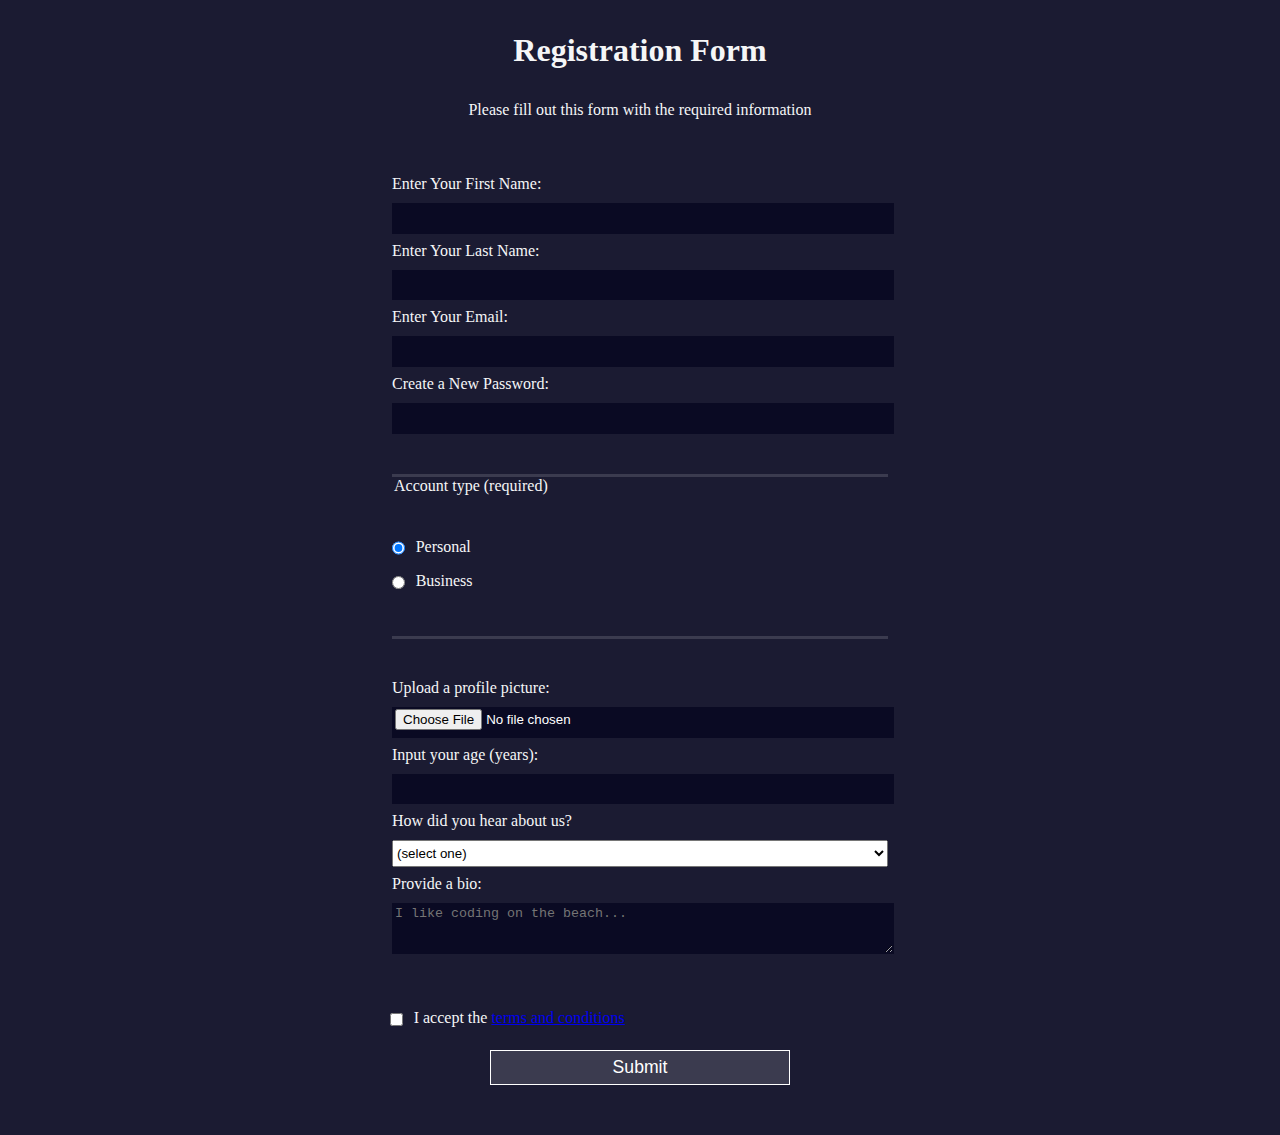
==== index.html @ 86ee51d6 "se agrega index y styles" ====
<!DOCTYPE html>
<html lang="en">
  <head>
    <meta charset="UTF-8">
    <title>Registration Form</title>
    <link rel="stylesheet" href="styles.css" />
  </head>
  <body>
    <h1>Registration Form</h1>
    <p>Please fill out this form with the required information</p>
    <form method="post" action='https://register-demo.freecodecamp.org'>
      <fieldset>
        <label for="first-name">Enter Your First Name: <input id="first-name" name="first-name" type="text" required /></label>
        <label for="last-name">Enter Your Last Name: <input id="last-name" name="last-name" type="text" required /></label>
        <label for="email">Enter Your Email: <input id="email" name="email" type="email" required /></label>
        <label for="new-password">Create a New Password: <input id="new-password" name="new-password" type="password" pattern="[a-z0-5]{8,}" required /></label>
      </fieldset>
      <fieldset>
        <legend>Account type (required)</legend>
        <label for="personal-account"><input id="personal-account" type="radio" name="account-type" class="inline" checked /> Personal</label>
        <label for="business-account"><input id="business-account" type="radio" name="account-type" class="inline" /> Business</label>
      </fieldset>
      <fieldset>
        <label for="profile-picture">Upload a profile picture: <input id="profile-picture" type="file" name="file" /></label>
        <label for="age">Input your age (years): <input id="age" type="number" name="age" min="13" max="120" /></label>
        <label for="referrer">How did you hear about us?
          <select id="referrer" name="referrer">
            <option value="">(select one)</option>
            <option value="1">freeCodeCamp News</option>
            <option value="2">freeCodeCamp YouTube Channel</option>
            <option value="3">freeCodeCamp Forum</option>
            <option value="4">Other</option>
          </select>
        </label>
        <label for="bio">Provide a bio:
          <textarea id="bio" name="bio" rows="3" cols="30" placeholder="I like coding on the beach..."></textarea>
        </label>
      </fieldset>
      <label for="terms-and-conditions">
        <input class="inline" id="terms-and-conditions" type="checkbox" required name="terms-and-conditions" /> I accept the <a href="https://www.freecodecamp.org/news/terms-of-service/">terms and conditions</a>
      </label>
      <input type="submit" value="Submit" />
    </form>
  </body>
</html>
---- styles.css ----
body {
    width: 100%;
    height: 100vh;
    margin: 0;
    background-color: #1b1b32;
    color: #f5f6f7;
    font-family: Tahoma;
    font-size: 16px;
  }
  
  h1, p {
    margin: 1em auto;
    text-align: center;
  }
  
  form {
    width: 60vw;
    max-width: 500px;
    min-width: 300px;
    margin: 0 auto;
    padding-bottom: 2em;
  }
  
  fieldset {
    border: none;
    padding: 2rem 0;
    border-bottom: 3px solid #3b3b4f;
  }
  
  fieldset:last-of-type {
    border-bottom: none;
  }
  
  label {
    display: block;
    margin: 0.5rem 0;
  }
  
  input,
  textarea,
  select {
    margin: 10px 0 0 0;
    width: 100%;
    min-height: 2em;
  }
  
  input, textarea {
    background-color: #0a0a23;
    border: 1px solid #0a0a23;
    color: #ffffff;
  }
  
  .inline {
    width: unset;
    margin: 0 0.5em 0 0;
    vertical-align: middle;
  }
  
  input[type="submit"] {
    display: block;
    width: 60%;
    margin: 1em auto;
    height: 2em;
    font-size: 1.1rem;
    background-color: #3b3b4f;
    border-color: white;
    min-width: 300px;
  }
  
  input[type="file"] {
    padding: 1px 2px;
  }
  
  .inline{
    display: inline; 
  }
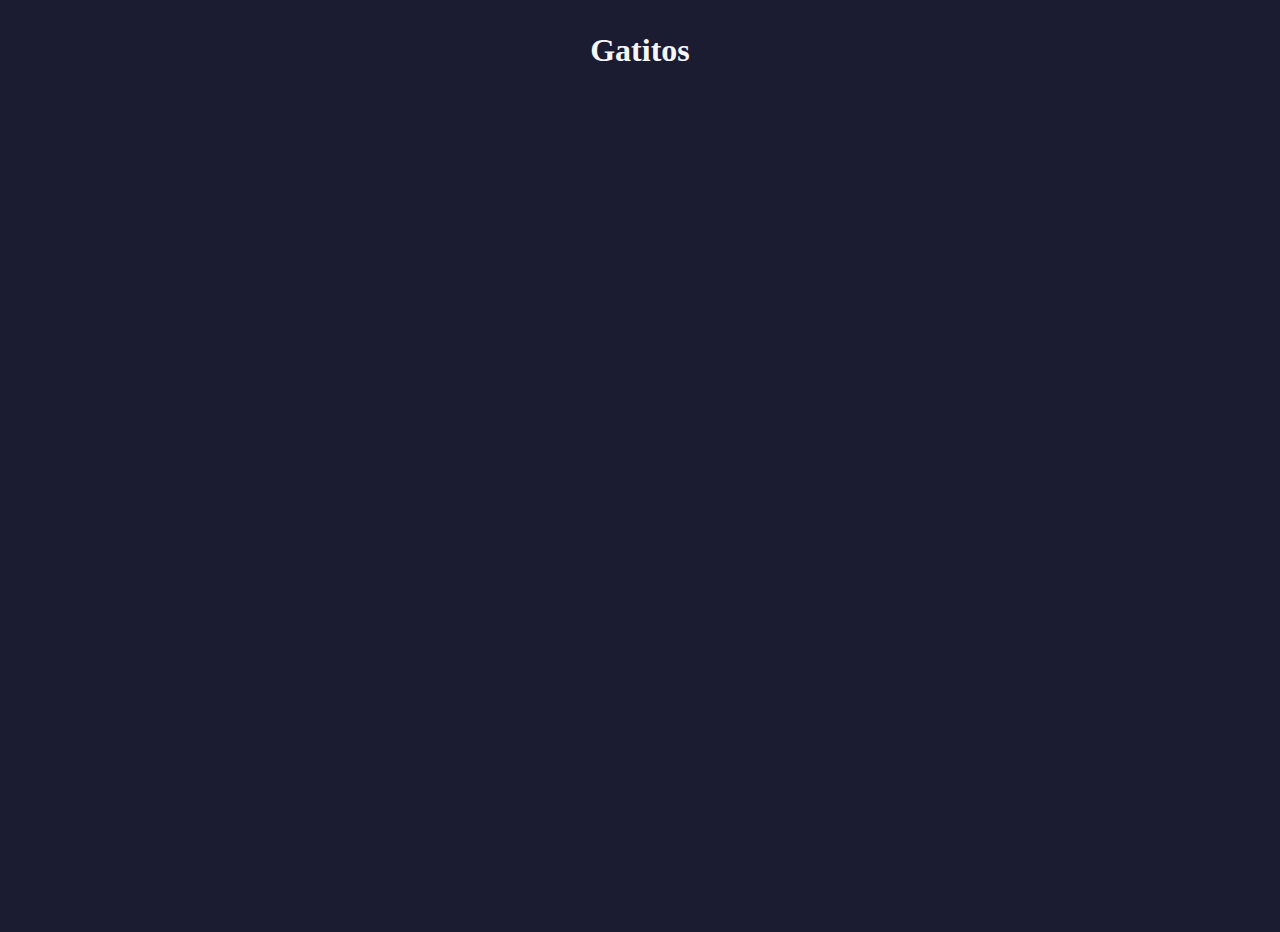
==== commit 35c766e8: "modificacion index" ====
--- a/index.html
+++ b/index.html
@@ -1,45 +1,13 @@
 <!DOCTYPE html>
-<html lang="en">
-  <head>
-    <meta charset="UTF-8">
-    <title>Registration Form</title>
-    <link rel="stylesheet" href="styles.css" />
-  </head>
-  <body>
-    <h1>Registration Form</h1>
-    <p>Please fill out this form with the required information</p>
-    <form method="post" action='https://register-demo.freecodecamp.org'>
-      <fieldset>
-        <label for="first-name">Enter Your First Name: <input id="first-name" name="first-name" type="text" required /></label>
-        <label for="last-name">Enter Your Last Name: <input id="last-name" name="last-name" type="text" required /></label>
-        <label for="email">Enter Your Email: <input id="email" name="email" type="email" required /></label>
-        <label for="new-password">Create a New Password: <input id="new-password" name="new-password" type="password" pattern="[a-z0-5]{8,}" required /></label>
-      </fieldset>
-      <fieldset>
-        <legend>Account type (required)</legend>
-        <label for="personal-account"><input id="personal-account" type="radio" name="account-type" class="inline" checked /> Personal</label>
-        <label for="business-account"><input id="business-account" type="radio" name="account-type" class="inline" /> Business</label>
-      </fieldset>
-      <fieldset>
-        <label for="profile-picture">Upload a profile picture: <input id="profile-picture" type="file" name="file" /></label>
-        <label for="age">Input your age (years): <input id="age" type="number" name="age" min="13" max="120" /></label>
-        <label for="referrer">How did you hear about us?
-          <select id="referrer" name="referrer">
-            <option value="">(select one)</option>
-            <option value="1">freeCodeCamp News</option>
-            <option value="2">freeCodeCamp YouTube Channel</option>
-            <option value="3">freeCodeCamp Forum</option>
-            <option value="4">Other</option>
-          </select>
-        </label>
-        <label for="bio">Provide a bio:
-          <textarea id="bio" name="bio" rows="3" cols="30" placeholder="I like coding on the beach..."></textarea>
-        </label>
-      </fieldset>
-      <label for="terms-and-conditions">
-        <input class="inline" id="terms-and-conditions" type="checkbox" required name="terms-and-conditions" /> I accept the <a href="https://www.freecodecamp.org/news/terms-of-service/">terms and conditions</a>
-      </label>
-      <input type="submit" value="Submit" />
-    </form>
-  </body>
+<html>
+   <!-- head: información al navegador -->
+   <head>
+      <meta charset="utf-8">
+      <title>Mi página web</title>
+      <link rel="stylesheet" href="styles.css" />
+   </head>
+   <!-- body: Todo lo que el usuario verá-->
+   <body>
+      <h1>Gatitos</h1>
+   </body>
 </html>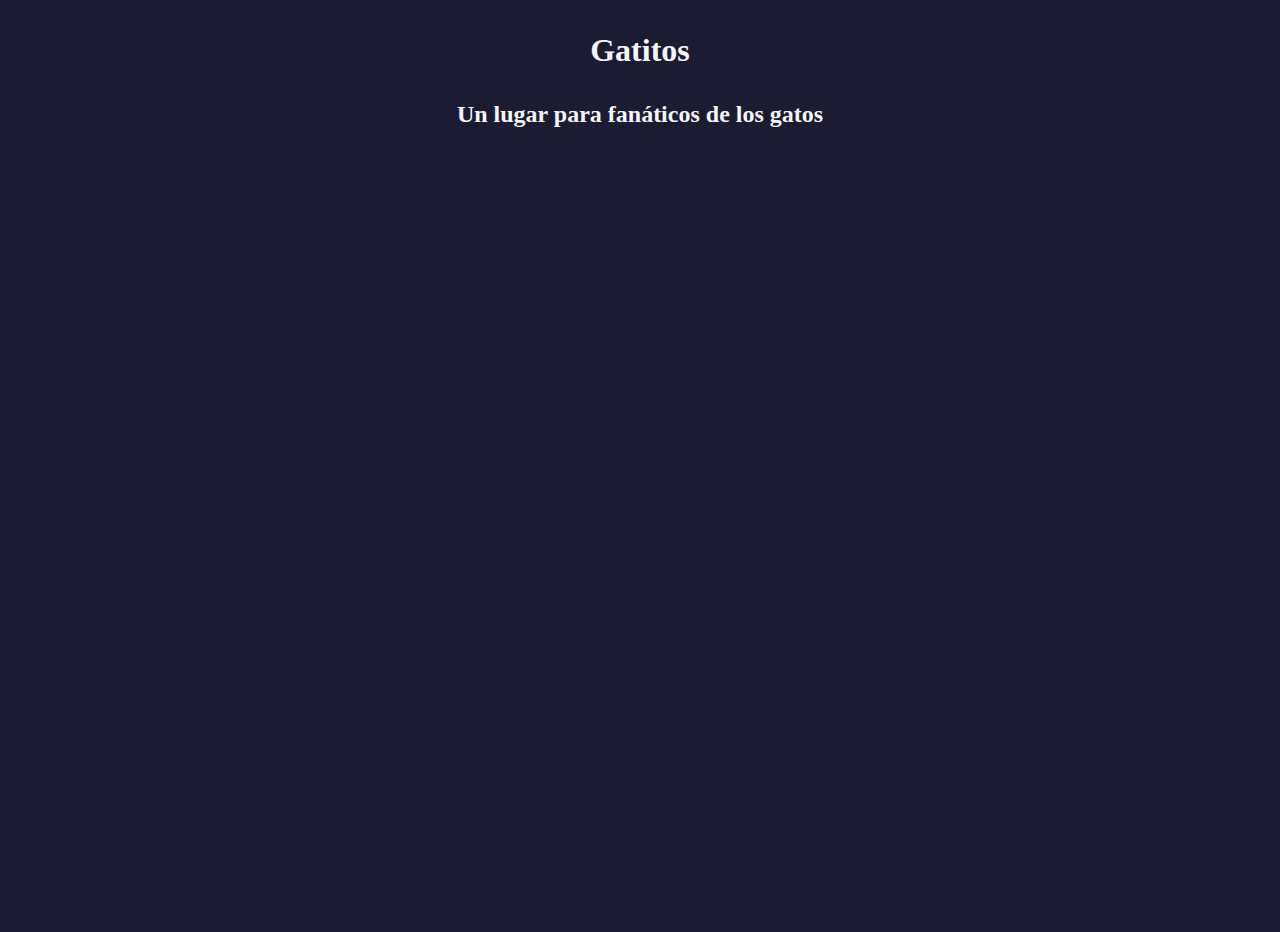
==== commit 88cc6f48: "modifico h2 en styles" ====
--- a/index.html
+++ b/index.html
@@ -1,5 +1,5 @@
 <!DOCTYPE html>
-<html>
+<html lang="es">
    <!-- head: información al navegador -->
    <head>
       <meta charset="utf-8">
@@ -9,5 +9,6 @@
    <!-- body: Todo lo que el usuario verá-->
    <body>
       <h1>Gatitos</h1>
+      <h2>Un lugar para fanáticos de los gatos</h2>
    </body>
 </html>--- a/styles.css
+++ b/styles.css
@@ -11,6 +11,11 @@
   h1, p {
     margin: 1em auto;
     text-align: center;
+  }
+
+  h2 {
+    margin: 1em auto;
+    text-align: center
   }
   
   form {
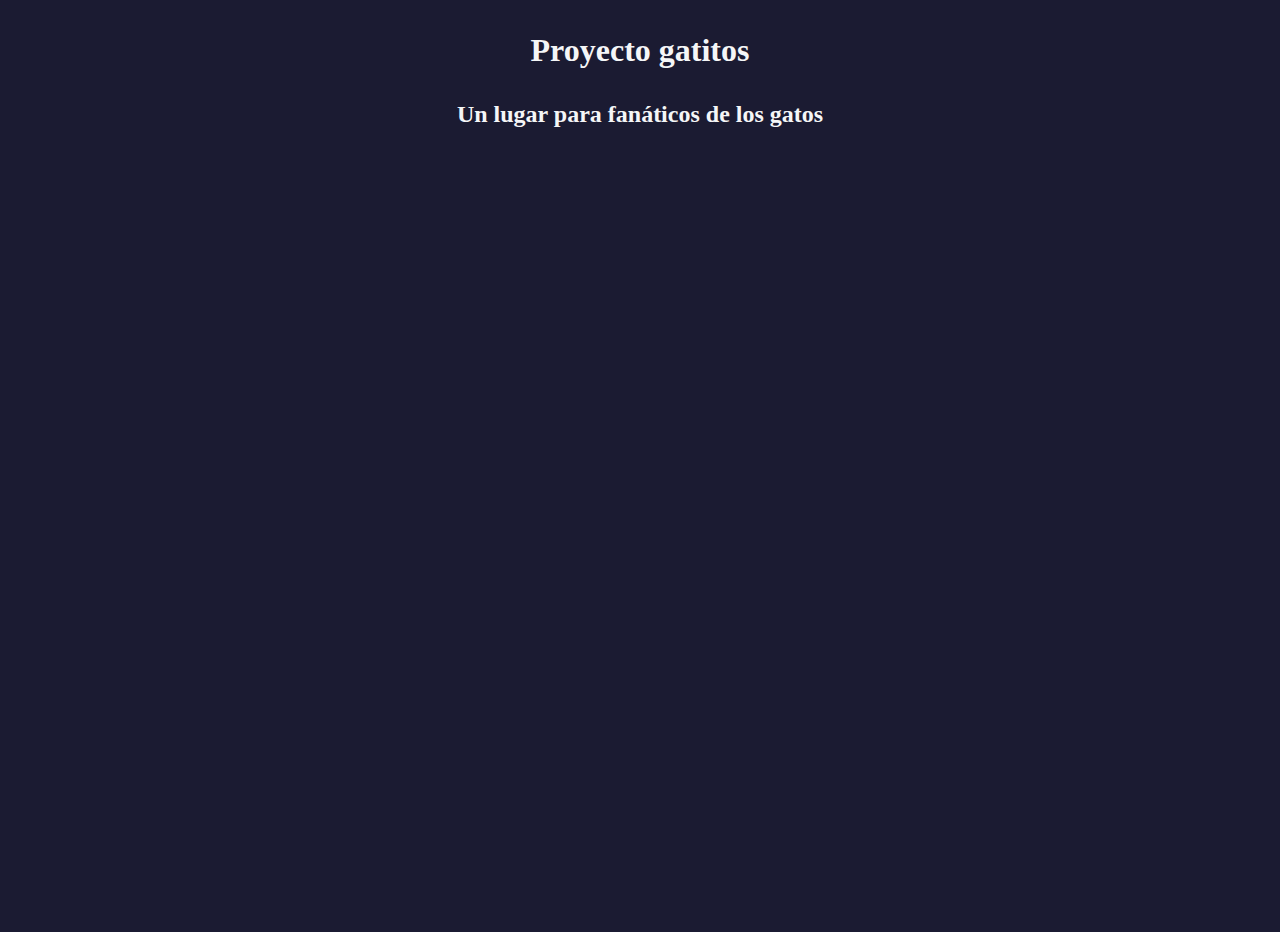
==== commit 73df8d0d: "agrego carpeta de imágenes" ====
--- a/index.html
+++ b/index.html
@@ -8,7 +8,7 @@
    </head>
    <!-- body: Todo lo que el usuario verá-->
    <body>
-      <h1>Gatitos</h1>
+      <h1>Proyecto gatitos</h1>
       <h2>Un lugar para fanáticos de los gatos</h2>
    </body>
 </html>